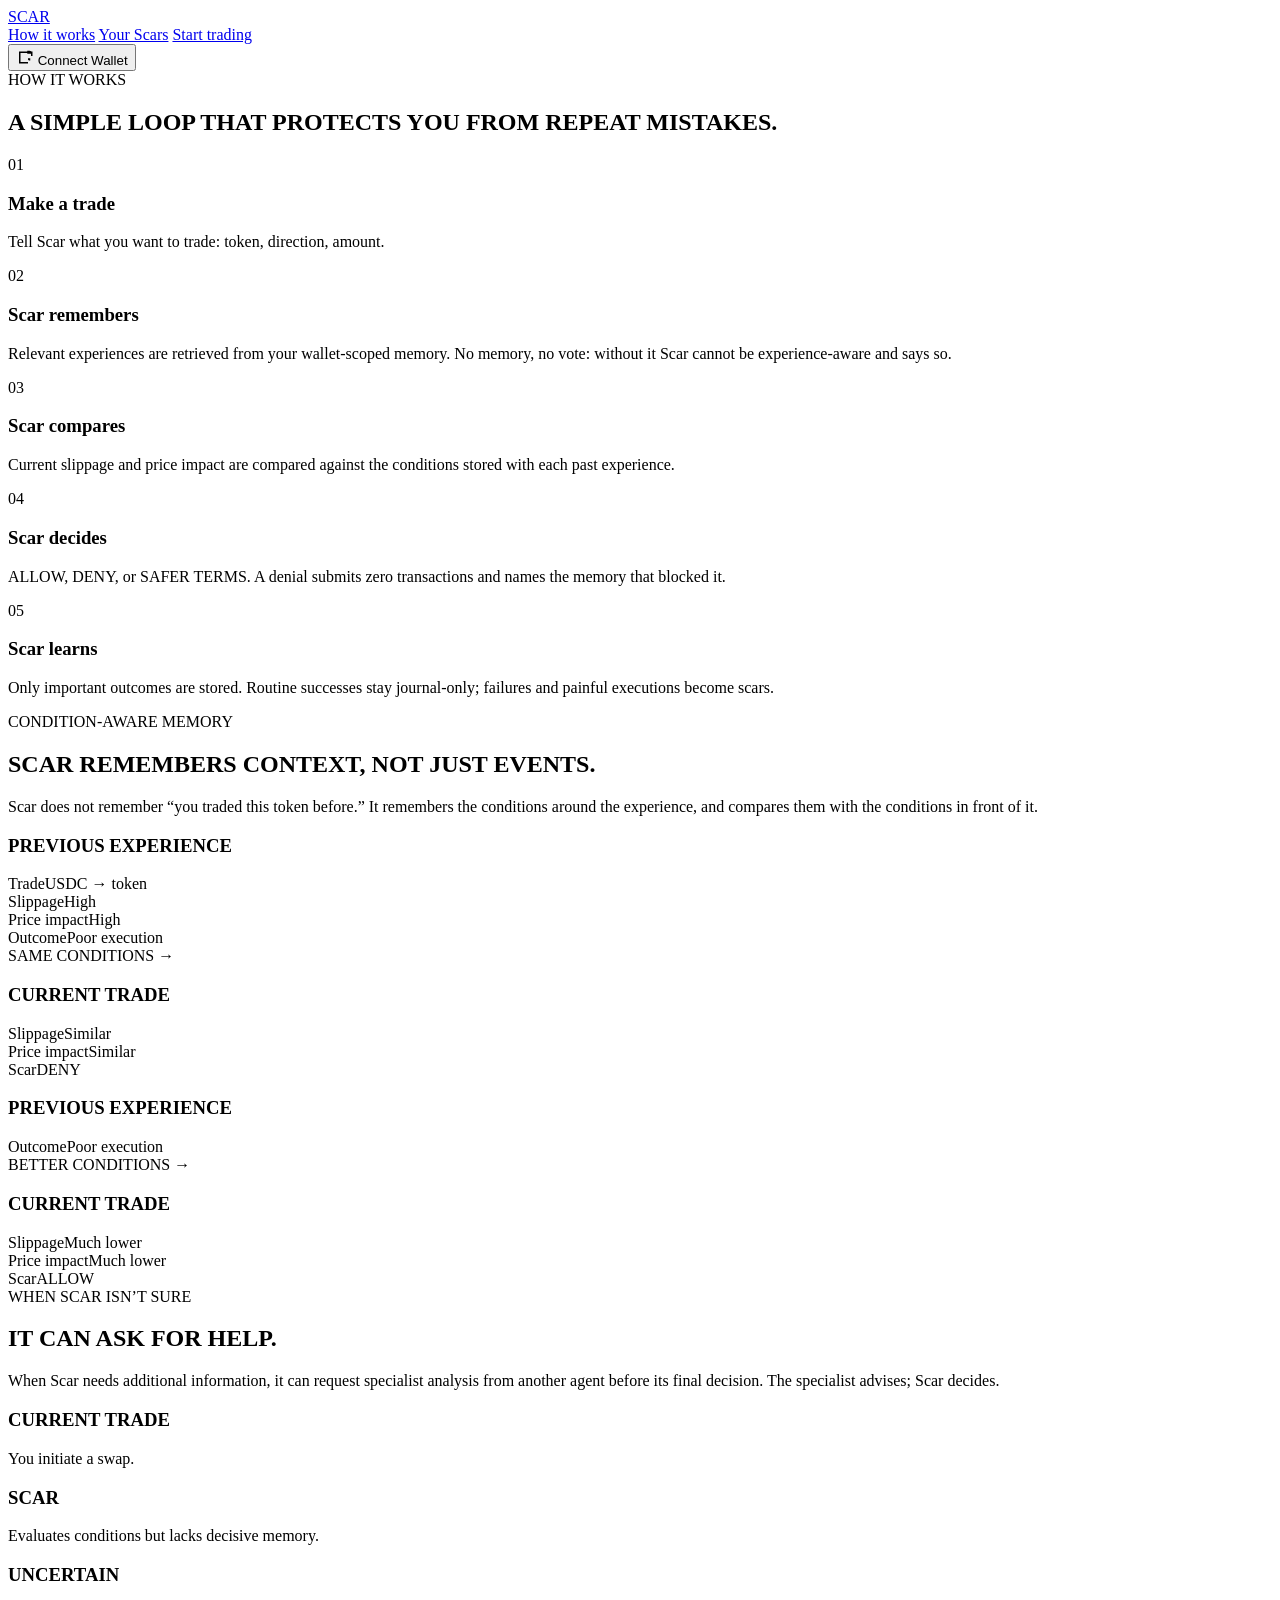
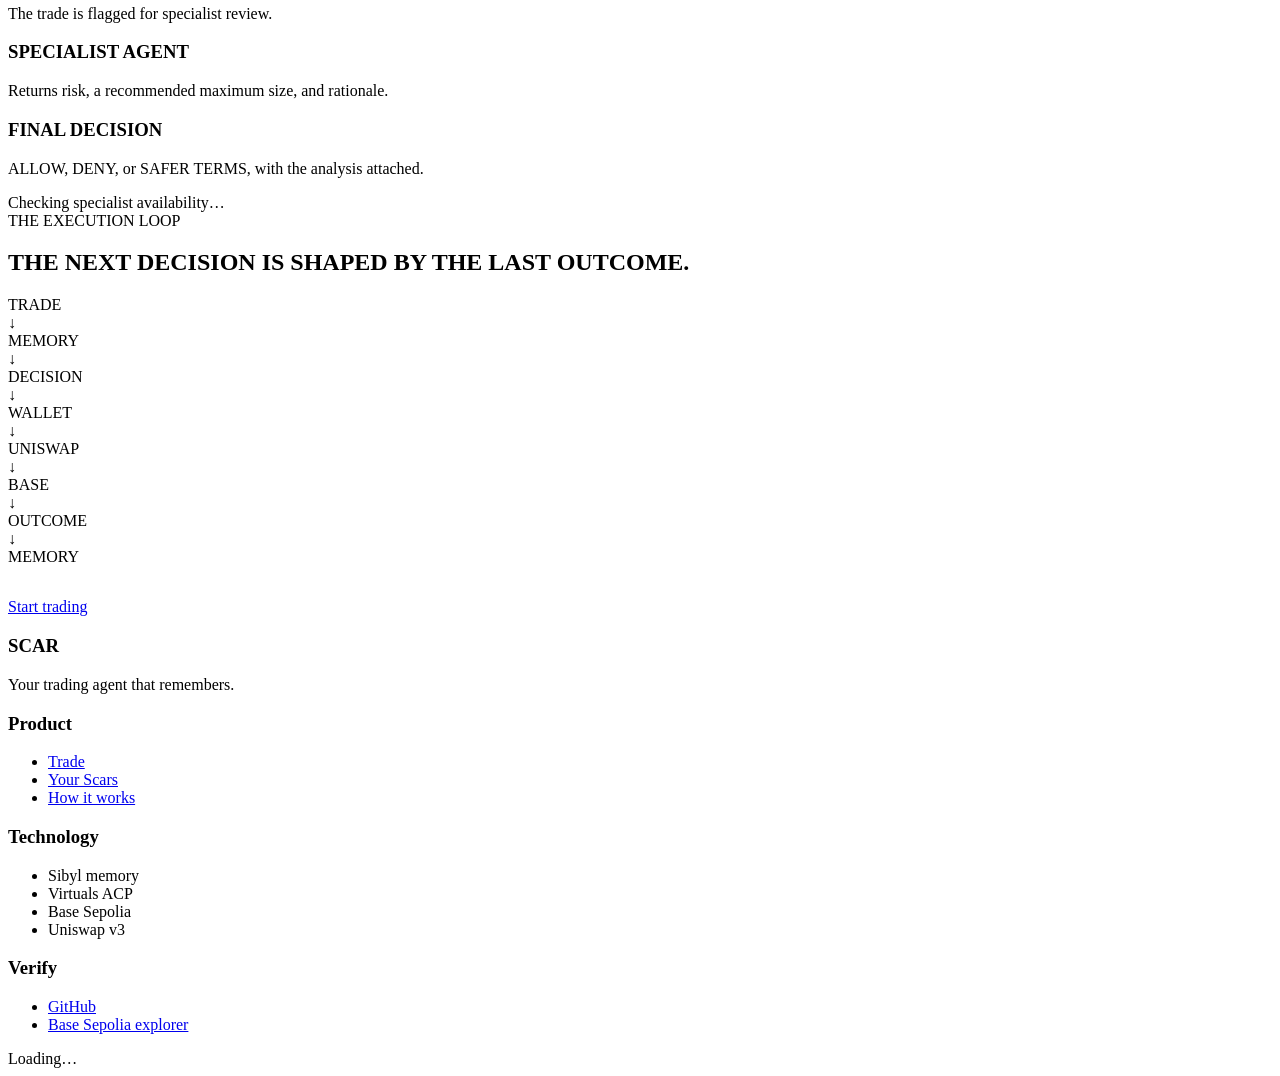
==== static/how.html @ 6c713de6 "redesign: multi-page app (landing/trade/scars/how) + wallet connect overhaul - Nav is real links acr" ====
<!DOCTYPE html>
<html>
<head>
  <meta charset="utf-8">
  <meta name="viewport" content="width=device-width,initial-scale=1">
  <title>How it works — SCAR</title>
  <meta name="description" content="Trade, memory, decision, wallet, Uniswap, Base, outcome, memory. How Scar turns experiences into decisions.">
  <link href="https://fonts.googleapis.com/css2?family=Figtree:wght@400;600;700&family=Merriweather:wght@700;900&display=swap" rel="stylesheet">
  <link rel="stylesheet" href="/css/app.css?v=8">
</head>
<body data-page="how">
  <div id="global-error" class="error-banner" style="display:none" role="alert"></div>

  <header class="site-header">
    <div class="header-inner">
      <div class="logo"><a href="/index.html">SCAR</a></div>
      <nav class="main-nav" aria-label="Primary">
        <a class="nav-link active" href="/how.html">How it works</a>
        <a class="nav-link" href="/scars.html">Your Scars</a>
        <a class="nav-link nav-cta" href="/trade.html">Start trading</a>
      </nav>
      <div class="wallet-wrap">
        <button class="wallet-button" id="wallet-button" type="button">
          <svg width="18" height="18" viewBox="0 0 24 24" fill="none" stroke="currentColor" stroke-width="2" aria-hidden="true"><path d="M21 12V7H5V21H16M16 16a2 2 0 0 1 2 2v-2h-2zm4-8a2 2 0 0 0-2-2h-2v2h2z"></path></svg>
          <span id="wallet-label">Connect Wallet</span>
        </button>
        <div class="wallet-menu" id="wallet-menu" hidden></div>
      </div>
    </div>
    <div class="wallet-status" id="wallet-status" role="status"></div>
  </header>

  <div class="container">
    <section class="section" id="how-it-works">
      <div class="section-header">
        <div class="section-eyebrow">HOW IT WORKS</div>
        <h2 class="section-title">A SIMPLE LOOP THAT PROTECTS YOU FROM REPEAT MISTAKES.</h2>
      </div>
      <div class="section-body">
        <div class="steps">
          <div class="step"><div class="step-number">01</div><div class="step-content"><h3>Make a trade</h3><p>Tell Scar what you want to trade: token, direction, amount.</p></div></div>
          <div class="step"><div class="step-number">02</div><div class="step-content"><h3>Scar remembers</h3><p>Relevant experiences are retrieved from your wallet-scoped memory. No memory, no vote: without it Scar cannot be experience-aware and says so.</p></div></div>
          <div class="step"><div class="step-number">03</div><div class="step-content"><h3>Scar compares</h3><p>Current slippage and price impact are compared against the conditions stored with each past experience.</p></div></div>
          <div class="step"><div class="step-number">04</div><div class="step-content"><h3>Scar decides</h3><p>ALLOW, DENY, or SAFER TERMS. A denial submits zero transactions and names the memory that blocked it.</p></div></div>
          <div class="step"><div class="step-number">05</div><div class="step-content"><h3>Scar learns</h3><p>Only important outcomes are stored. Routine successes stay journal-only; failures and painful executions become scars.</p></div></div>
        </div>
      </div>
    </section>

    <section class="section" id="condition-aware">
      <div class="section-header">
        <div class="section-eyebrow">CONDITION-AWARE MEMORY</div>
        <h2 class="section-title">SCAR REMEMBERS CONTEXT, NOT JUST EVENTS.</h2>
      </div>
      <div class="section-body">
        <p>Scar does not remember “you traded this token before.” It remembers the conditions around the experience, and compares them with the conditions in front of it.</p>
        <div class="comparison">
          <div class="comparison-column">
            <h3>PREVIOUS EXPERIENCE</h3>
            <div class="comparison-item"><span class="label">Trade</span><span class="value">USDC → token</span></div>
            <div class="comparison-item"><span class="label">Slippage</span><span class="value">High</span></div>
            <div class="comparison-item"><span class="label">Price impact</span><span class="value">High</span></div>
            <div class="comparison-item"><span class="label">Outcome</span><span class="value badge badge-bad">Poor execution</span></div>
          </div>
          <div class="comparison-column"><div class="vs-label">SAME CONDITIONS →</div></div>
          <div class="comparison-column">
            <h3>CURRENT TRADE</h3>
            <div class="comparison-item"><span class="label">Slippage</span><span class="value">Similar</span></div>
            <div class="comparison-item"><span class="label">Price impact</span><span class="value">Similar</span></div>
            <div class="comparison-item"><span class="label">Scar</span><span class="value decision deny">DENY</span></div>
          </div>
        </div>
        <div class="divider"></div>
        <div class="comparison">
          <div class="comparison-column">
            <h3>PREVIOUS EXPERIENCE</h3>
            <div class="comparison-item"><span class="label">Outcome</span><span class="value badge badge-bad">Poor execution</span></div>
          </div>
          <div class="comparison-column"><div class="vs-label">BETTER CONDITIONS →</div></div>
          <div class="comparison-column">
            <h3>CURRENT TRADE</h3>
            <div class="comparison-item"><span class="label">Slippage</span><span class="value">Much lower</span></div>
            <div class="comparison-item"><span class="label">Price impact</span><span class="value">Much lower</span></div>
            <div class="comparison-item"><span class="label">Scar</span><span class="value decision allow">ALLOW</span></div>
          </div>
        </div>
      </div>
    </section>

    <section class="section" id="uncertain">
      <div class="section-header">
        <div class="section-eyebrow">WHEN SCAR ISN’T SURE</div>
        <h2 class="section-title">IT CAN ASK FOR HELP.</h2>
      </div>
      <div class="section-body">
        <p>When Scar needs additional information, it can request specialist analysis from another agent before its final decision. The specialist advises; Scar decides.</p>
        <div class="timeline">
          <div class="timeline-block"><h3>CURRENT TRADE</h3><p>You initiate a swap.</p></div>
          <div class="timeline-block"><h3>SCAR</h3><p>Evaluates conditions but lacks decisive memory.</p></div>
          <div class="timeline-block"><h3>UNCERTAIN</h3><p>The trade is flagged for specialist review.</p></div>
          <div class="timeline-block"><h3>SPECIALIST AGENT</h3><p>Returns risk, a recommended maximum size, and rationale.</p></div>
          <div class="timeline-block"><h3>FINAL DECISION</h3><p>ALLOW, DENY, or SAFER TERMS, with the analysis attached.</p></div>
        </div>
        <div id="specialist-live" class="note">Checking specialist availability…</div>
      </div>
    </section>

    <section class="section" id="execution-loop">
      <div class="section-header">
        <div class="section-eyebrow">THE EXECUTION LOOP</div>
        <h2 class="section-title">THE NEXT DECISION IS SHAPED BY THE LAST OUTCOME.</h2>
      </div>
      <div class="section-body">
        <div class="loop">
          <div class="loop-item"><span class="label">TRADE</span></div><div class="loop-arrow">↓</div>
          <div class="loop-item"><span class="label">MEMORY</span></div><div class="loop-arrow">↓</div>
          <div class="loop-item"><span class="label">DECISION</span></div><div class="loop-arrow">↓</div>
          <div class="loop-item"><span class="label">WALLET</span></div><div class="loop-arrow">↓</div>
          <div class="loop-item"><span class="label">UNISWAP</span></div><div class="loop-arrow">↓</div>
          <div class="loop-item"><span class="label">BASE</span></div><div class="loop-arrow">↓</div>
          <div class="loop-item"><span class="label">OUTCOME</span></div><div class="loop-arrow">↓</div>
          <div class="loop-item"><span class="label">MEMORY</span></div>
        </div>
        <div class="cta-actions" style="justify-content:flex-start;margin-top:2rem">
          <a class="btn btn-primary" href="/trade.html">Start trading</a>
        </div>
      </div>
    </section>

    <footer class="site-footer">
      <div class="footer-content">
        <div class="footer-column">
          <h3>SCAR</h3>
          <p>Your trading agent that remembers.</p>
        </div>
        <div class="footer-column">
          <h3>Product</h3>
          <ul>
            <li><a href="/trade.html">Trade</a></li>
            <li><a href="/scars.html">Your Scars</a></li>
            <li><a href="/how.html">How it works</a></li>
          </ul>
        </div>
        <div class="footer-column">
          <h3>Technology</h3>
          <ul>
            <li><span>Sibyl memory</span></li>
            <li><span>Virtuals ACP</span></li>
            <li><span>Base Sepolia</span></li>
            <li><span>Uniswap v3</span></li>
          </ul>
        </div>
        <div class="footer-column">
          <h3>Verify</h3>
          <ul>
            <li><a href="https://github.com/uyscuttyy/Scar">GitHub</a></li>
            <li><a href="https://sepolia.basescan.org">Base Sepolia explorer</a></li>
          </ul>
        </div>
      </div>
    </footer>
  </div>

  <div id="loading-overlay" class="loading-overlay" role="status" aria-live="polite">
    <div class="loading-box">
      <span class="spinner" style="width:1.5rem;height:1.5rem;border-width:3px"></span>
      <span id="loading-text">Loading…</span>
    </div>
  </div>

  <script src="/js/app.js?v=8"></script>
</body>
</html>
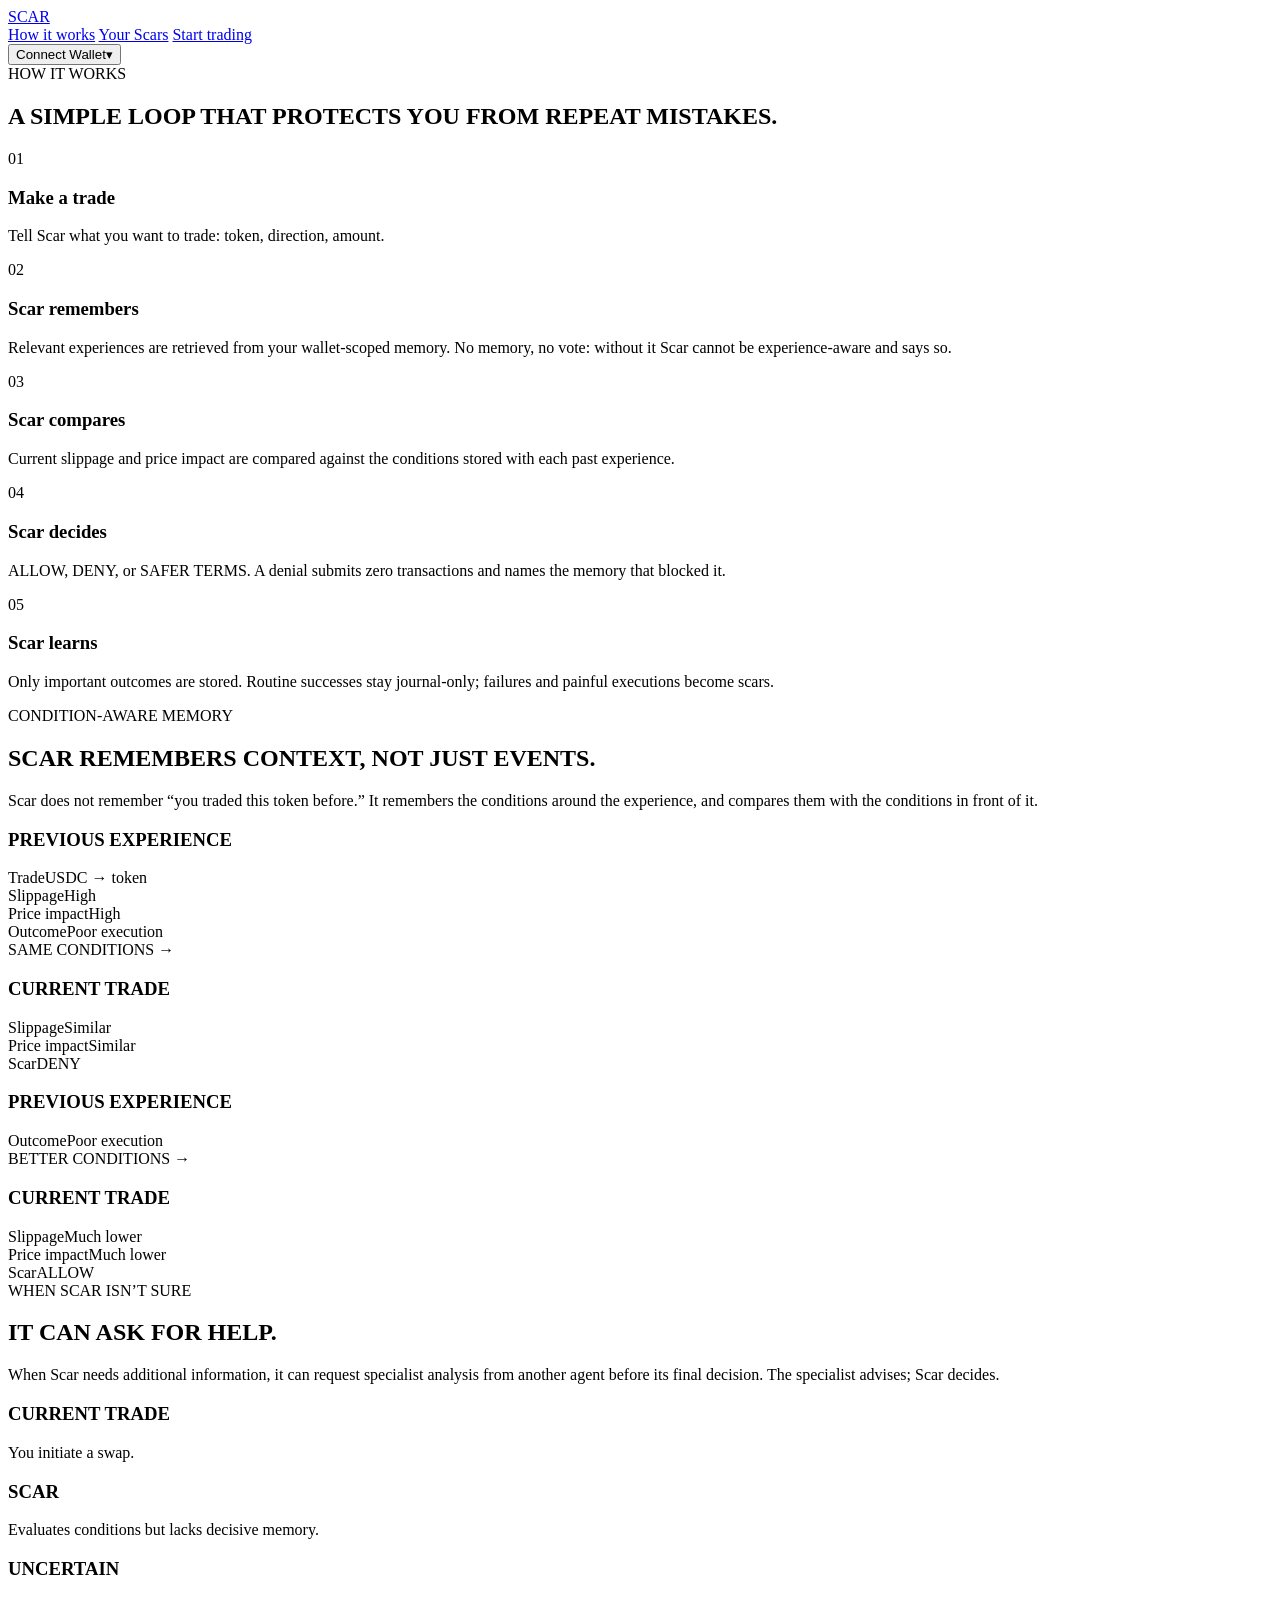
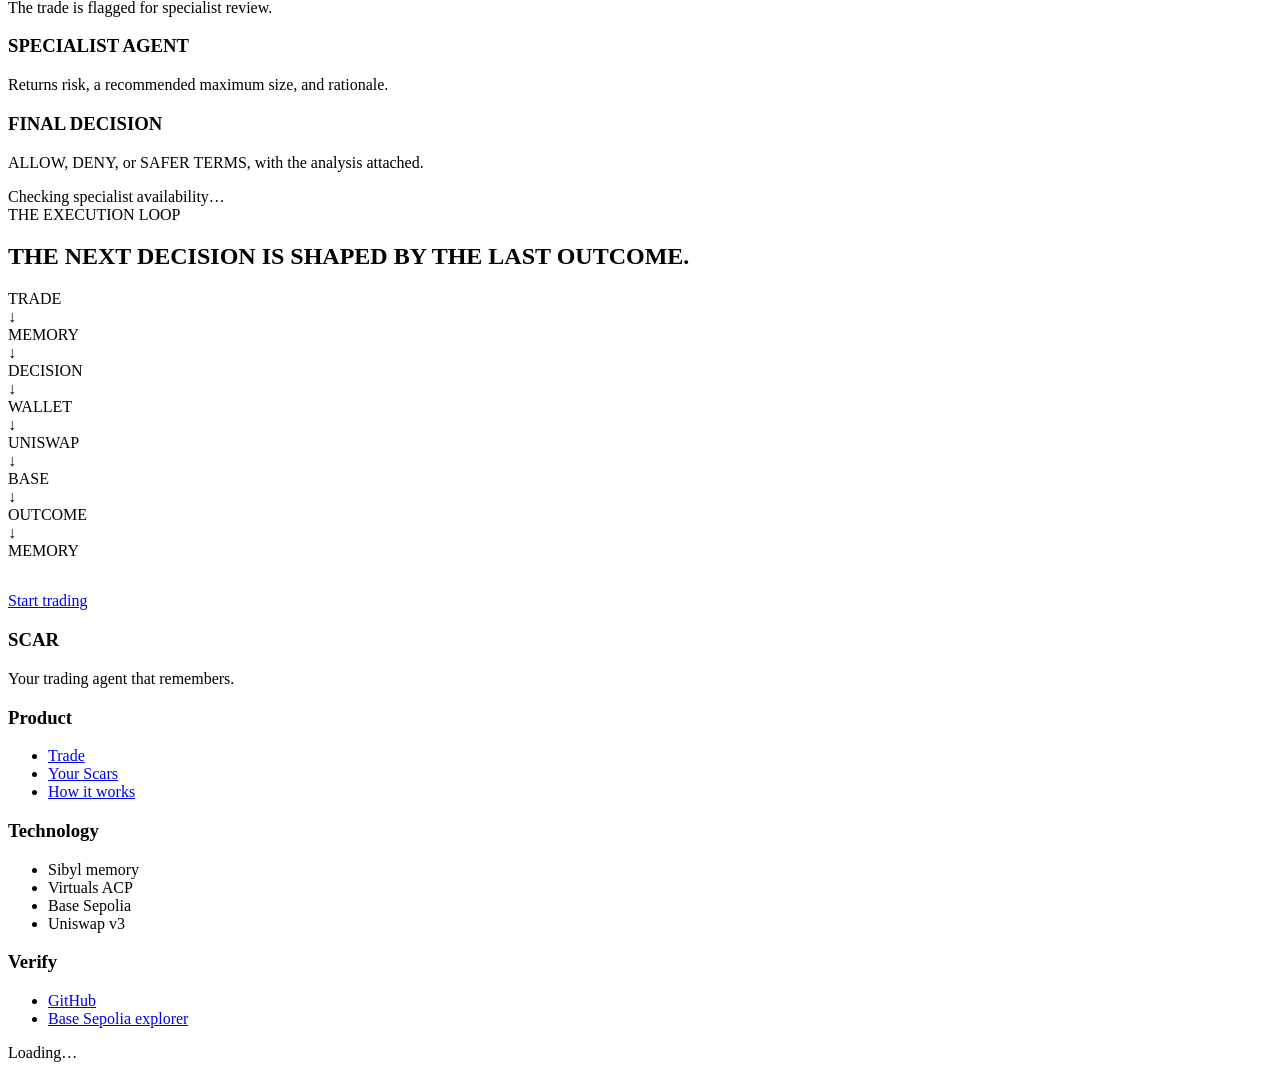
==== commit ff1cebc0: "redesign: slim nav, Serein hero, wallet direct-connect fix - Header slimmed (0.55rem padding); text-" ====
--- a/static/how.html
+++ b/static/how.html
@@ -21,8 +21,7 @@
       </nav>
       <div class="wallet-wrap">
         <button class="wallet-button" id="wallet-button" type="button">
-          <svg width="18" height="18" viewBox="0 0 24 24" fill="none" stroke="currentColor" stroke-width="2" aria-hidden="true"><path d="M21 12V7H5V21H16M16 16a2 2 0 0 1 2 2v-2h-2zm4-8a2 2 0 0 0-2-2h-2v2h2z"></path></svg>
-          <span id="wallet-label">Connect Wallet</span>
+          <span id="wallet-label">Connect Wallet</span><span class="wallet-chev" id="wallet-chev" title="Choose wallet">▾</span>
         </button>
         <div class="wallet-menu" id="wallet-menu" hidden></div>
       </div>
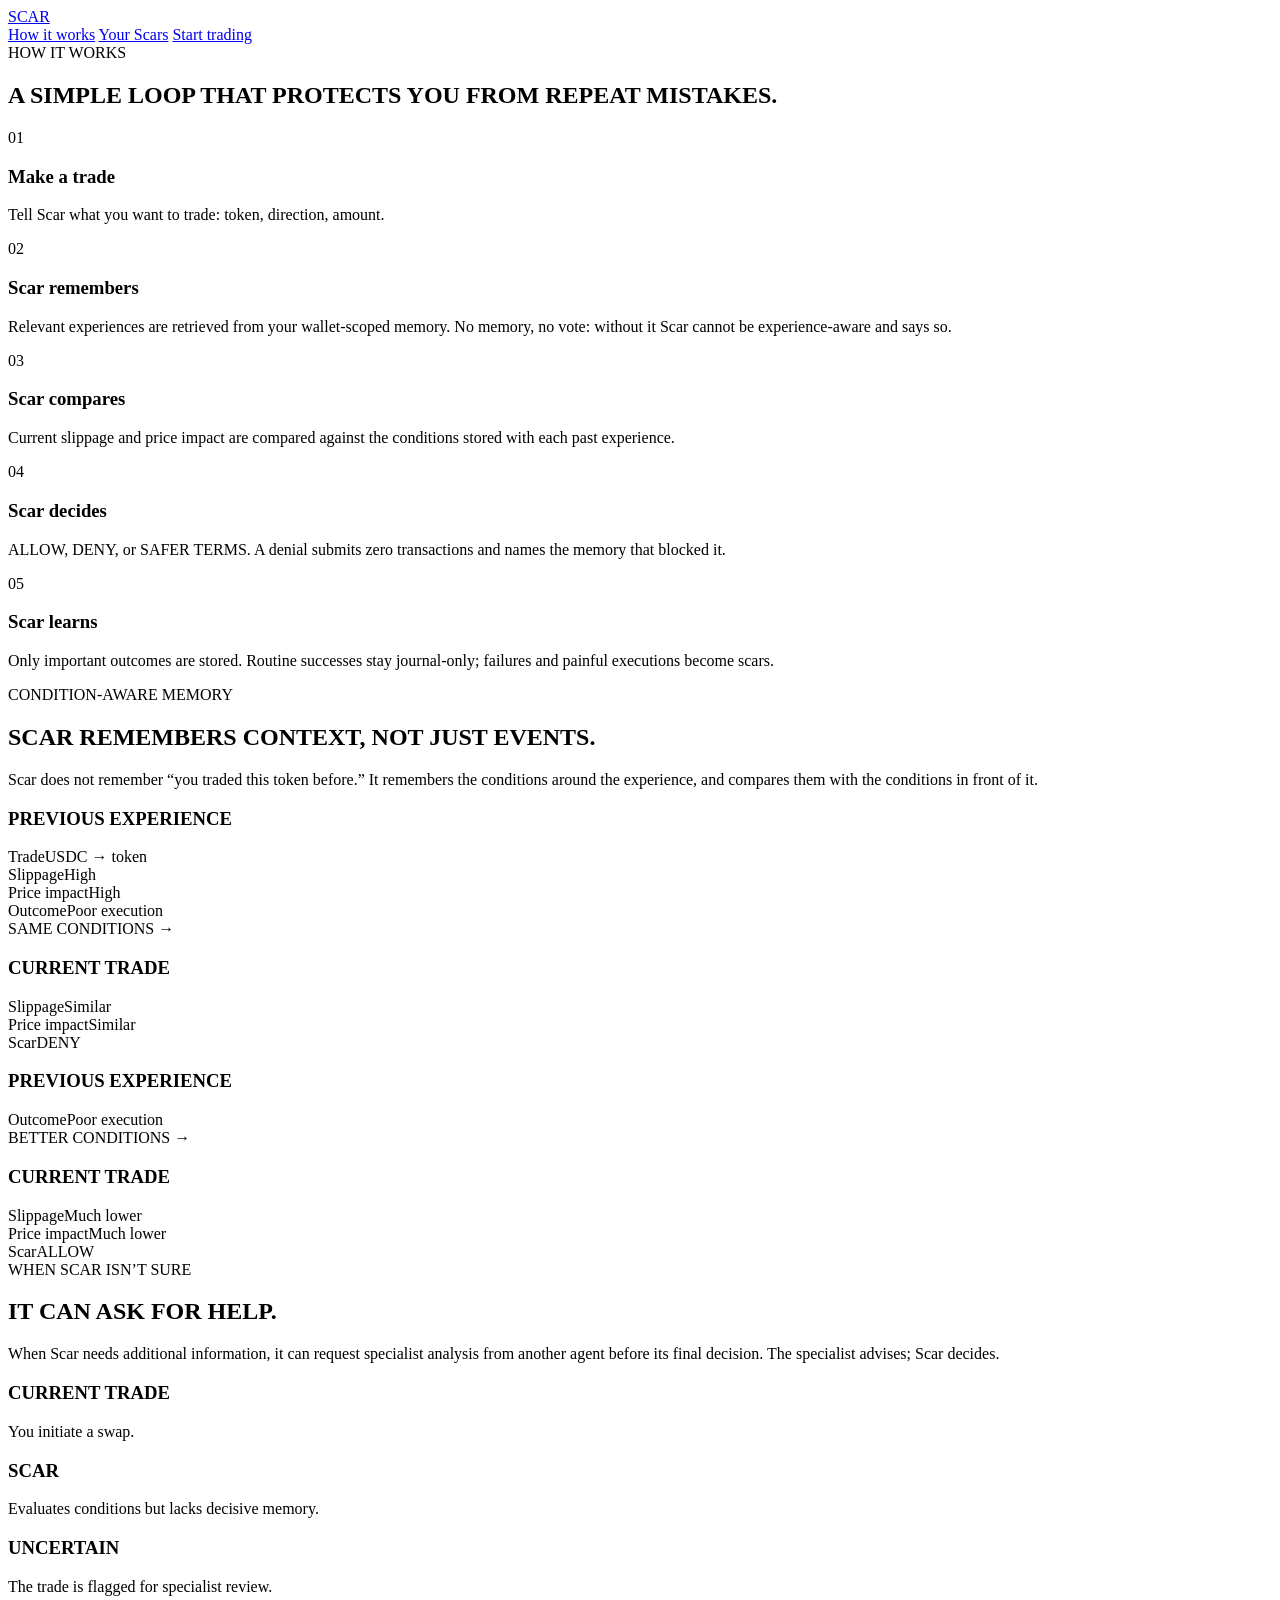
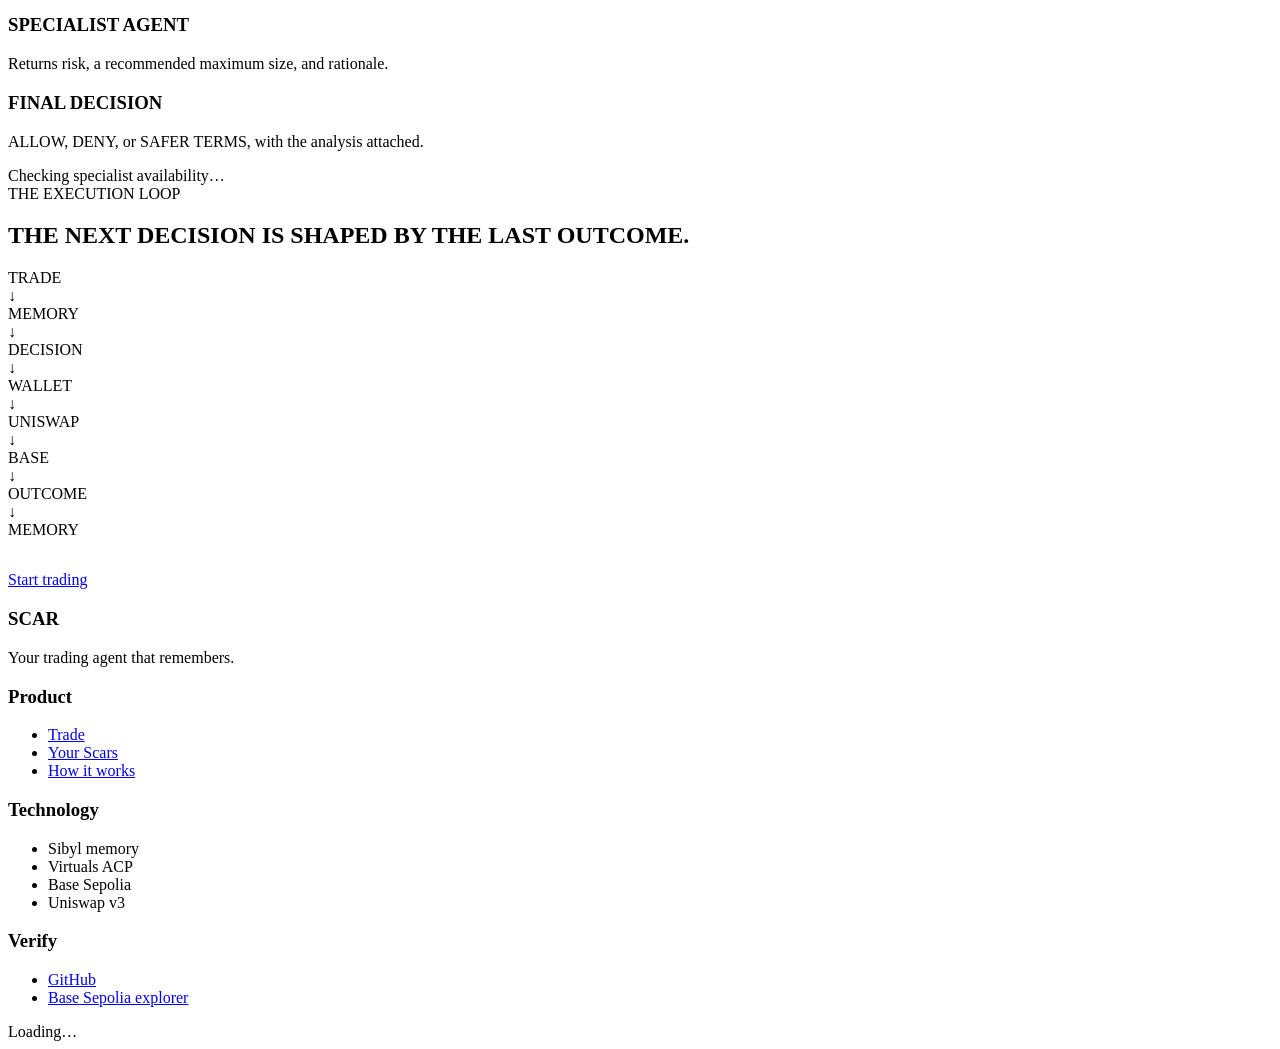
==== commit 1c647e89: "fix: wallet only on trade page, evmAsk-proof connectors, pill CTAs - Header connect button removed f" ====
--- a/static/how.html
+++ b/static/how.html
@@ -19,7 +19,7 @@
         <a class="nav-link" href="/scars.html">Your Scars</a>
         <a class="nav-link nav-cta" href="/trade.html">Start trading</a>
       </nav>
-      <div class="wallet-wrap">
+      <div class="wallet-wrap" hidden>
         <button class="wallet-button" id="wallet-button" type="button">
           <span id="wallet-label">Connect Wallet</span><span class="wallet-chev" id="wallet-chev" title="Choose wallet">▾</span>
         </button>
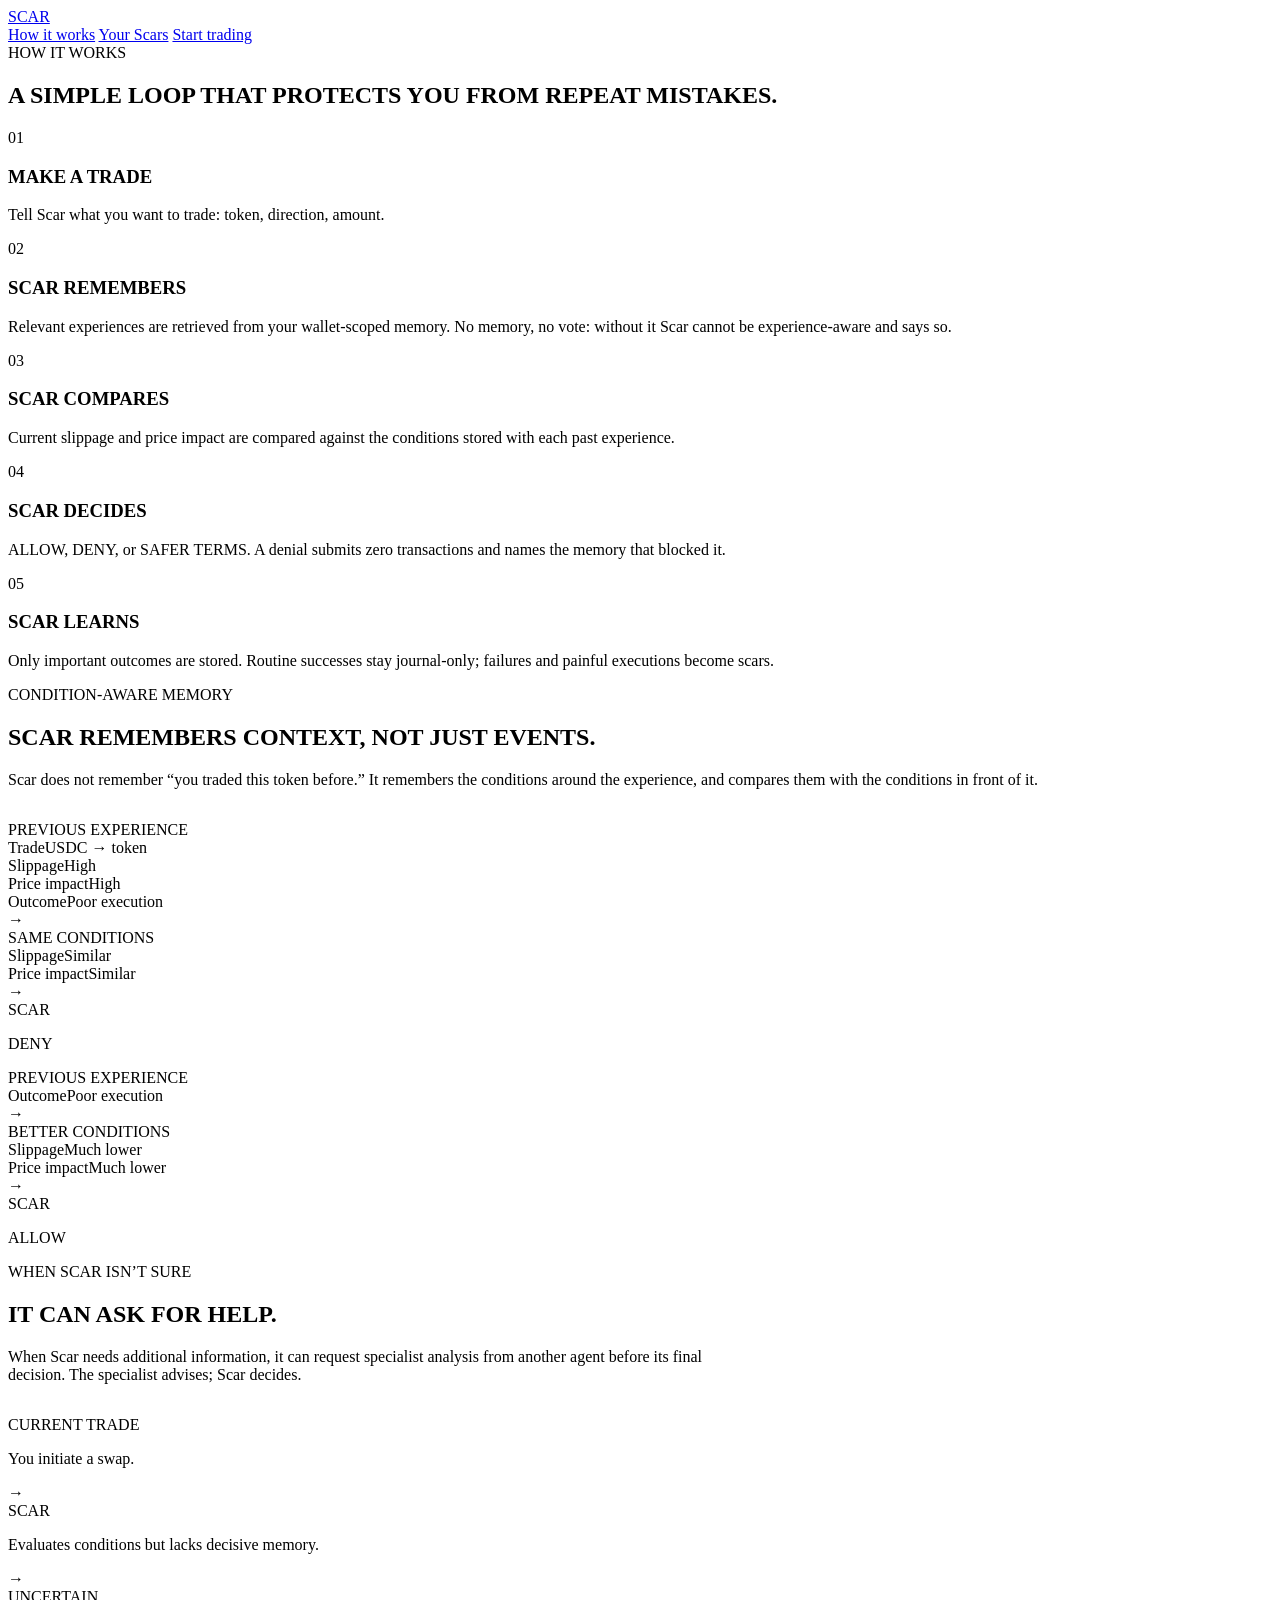
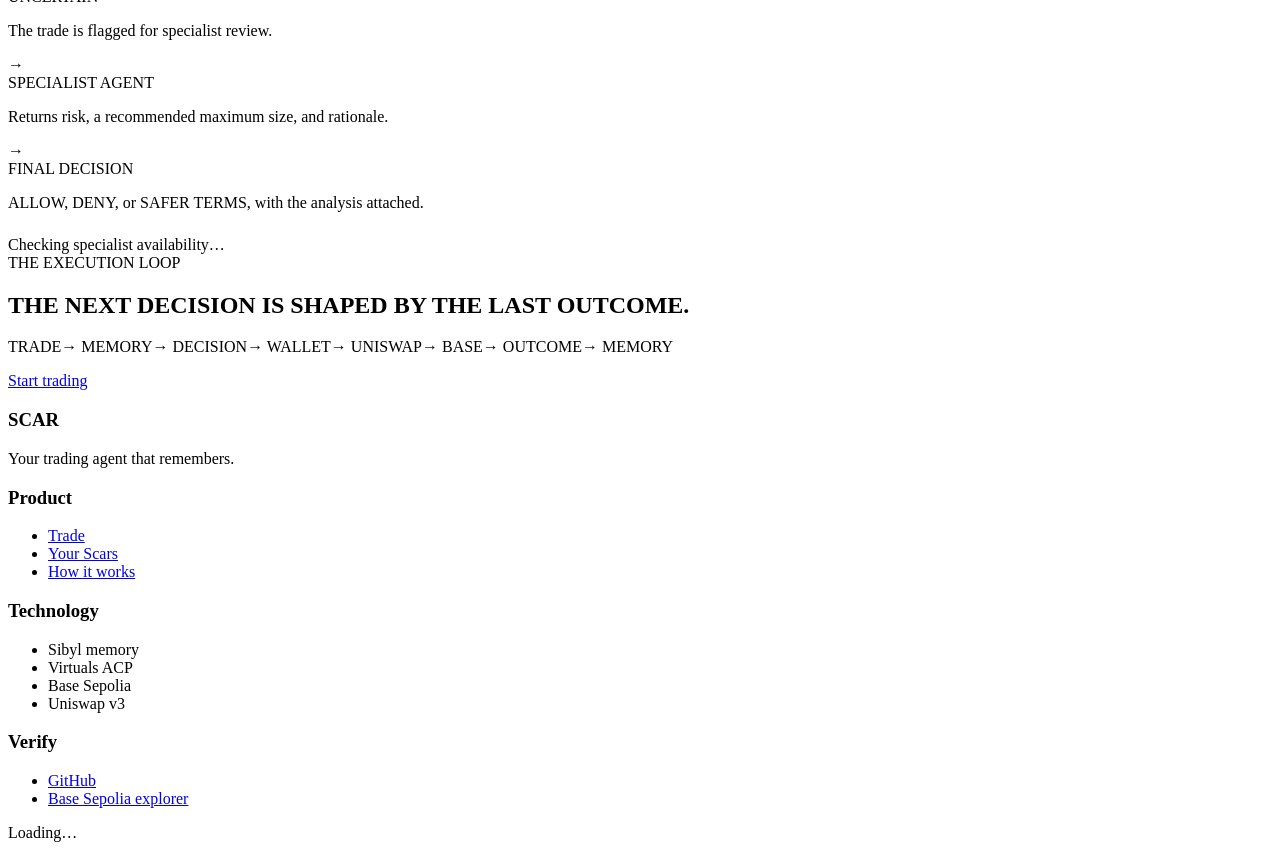
==== commit 0aedaec5: "redesign: how + scars pages in landing visual language - How: 5 steps as ghost-numeral phase cards, " ====
--- a/static/how.html
+++ b/static/how.html
@@ -35,13 +35,47 @@
         <div class="section-eyebrow">HOW IT WORKS</div>
         <h2 class="section-title">A SIMPLE LOOP THAT PROTECTS YOU FROM REPEAT MISTAKES.</h2>
       </div>
-      <div class="section-body">
-        <div class="steps">
-          <div class="step"><div class="step-number">01</div><div class="step-content"><h3>Make a trade</h3><p>Tell Scar what you want to trade: token, direction, amount.</p></div></div>
-          <div class="step"><div class="step-number">02</div><div class="step-content"><h3>Scar remembers</h3><p>Relevant experiences are retrieved from your wallet-scoped memory. No memory, no vote: without it Scar cannot be experience-aware and says so.</p></div></div>
-          <div class="step"><div class="step-number">03</div><div class="step-content"><h3>Scar compares</h3><p>Current slippage and price impact are compared against the conditions stored with each past experience.</p></div></div>
-          <div class="step"><div class="step-number">04</div><div class="step-content"><h3>Scar decides</h3><p>ALLOW, DENY, or SAFER TERMS. A denial submits zero transactions and names the memory that blocked it.</p></div></div>
-          <div class="step"><div class="step-number">05</div><div class="step-content"><h3>Scar learns</h3><p>Only important outcomes are stored. Routine successes stay journal-only; failures and painful executions become scars.</p></div></div>
+      <div class="section-body problem-body">
+        <div class="phases">
+          <div class="phase">
+            <div class="phase-num" aria-hidden="true">01</div>
+            <div class="phase-card">
+              <h3>MAKE A TRADE</h3>
+              <p>Tell Scar what you want to trade: token, direction, amount.</p>
+            </div>
+          </div>
+          <div class="phases-rail" aria-hidden="true"><span></span></div>
+          <div class="phase">
+            <div class="phase-num" aria-hidden="true">02</div>
+            <div class="phase-card">
+              <h3>SCAR REMEMBERS</h3>
+              <p>Relevant experiences are retrieved from your wallet-scoped memory. No memory, no vote: without it Scar cannot be experience-aware and says so.</p>
+            </div>
+          </div>
+          <div class="phases-rail" aria-hidden="true"><span></span></div>
+          <div class="phase">
+            <div class="phase-num" aria-hidden="true">03</div>
+            <div class="phase-card">
+              <h3>SCAR COMPARES</h3>
+              <p>Current slippage and price impact are compared against the conditions stored with each past experience.</p>
+            </div>
+          </div>
+          <div class="phases-rail" aria-hidden="true"><span></span></div>
+          <div class="phase">
+            <div class="phase-num" aria-hidden="true">04</div>
+            <div class="phase-card">
+              <h3>SCAR DECIDES</h3>
+              <p>ALLOW, DENY, or SAFER TERMS. A denial submits zero transactions and names the memory that blocked it.</p>
+            </div>
+          </div>
+          <div class="phases-rail" aria-hidden="true"><span></span></div>
+          <div class="phase">
+            <div class="phase-num" aria-hidden="true">05</div>
+            <div class="phase-card phase-card-final">
+              <h3>SCAR LEARNS</h3>
+              <p>Only important outcomes are stored. Routine successes stay journal-only; failures and painful executions become scars.</p>
+            </div>
+          </div>
         </div>
       </div>
     </section>
@@ -52,35 +86,43 @@
         <h2 class="section-title">SCAR REMEMBERS CONTEXT, NOT JUST EVENTS.</h2>
       </div>
       <div class="section-body">
-        <p>Scar does not remember “you traded this token before.” It remembers the conditions around the experience, and compares them with the conditions in front of it.</p>
-        <div class="comparison">
-          <div class="comparison-column">
-            <h3>PREVIOUS EXPERIENCE</h3>
+        <p class="problem-lead">Scar does not remember “you traded this token before.” It remembers the conditions around the experience, and compares them with the conditions in front of it.</p>
+        <div class="session-flow" style="margin-top:2rem">
+          <div class="session-ticket">
+            <div class="session-stamp">PREVIOUS EXPERIENCE</div>
             <div class="comparison-item"><span class="label">Trade</span><span class="value">USDC → token</span></div>
             <div class="comparison-item"><span class="label">Slippage</span><span class="value">High</span></div>
             <div class="comparison-item"><span class="label">Price impact</span><span class="value">High</span></div>
             <div class="comparison-item"><span class="label">Outcome</span><span class="value badge badge-bad">Poor execution</span></div>
           </div>
-          <div class="comparison-column"><div class="vs-label">SAME CONDITIONS →</div></div>
-          <div class="comparison-column">
-            <h3>CURRENT TRADE</h3>
+          <div class="session-arrow" aria-hidden="true">→</div>
+          <div class="session-ticket">
+            <div class="session-stamp">SAME CONDITIONS</div>
             <div class="comparison-item"><span class="label">Slippage</span><span class="value">Similar</span></div>
             <div class="comparison-item"><span class="label">Price impact</span><span class="value">Similar</span></div>
-            <div class="comparison-item"><span class="label">Scar</span><span class="value decision deny">DENY</span></div>
+          </div>
+          <div class="session-arrow" aria-hidden="true">→</div>
+          <div class="session-ticket session-verdict">
+            <div class="session-stamp">SCAR</div>
+            <p><span class="decision deny">DENY</span></p>
           </div>
         </div>
         <div class="divider"></div>
-        <div class="comparison">
-          <div class="comparison-column">
-            <h3>PREVIOUS EXPERIENCE</h3>
+        <div class="session-flow">
+          <div class="session-ticket">
+            <div class="session-stamp">PREVIOUS EXPERIENCE</div>
             <div class="comparison-item"><span class="label">Outcome</span><span class="value badge badge-bad">Poor execution</span></div>
           </div>
-          <div class="comparison-column"><div class="vs-label">BETTER CONDITIONS →</div></div>
-          <div class="comparison-column">
-            <h3>CURRENT TRADE</h3>
+          <div class="session-arrow" aria-hidden="true">→</div>
+          <div class="session-ticket">
+            <div class="session-stamp">BETTER CONDITIONS</div>
             <div class="comparison-item"><span class="label">Slippage</span><span class="value">Much lower</span></div>
             <div class="comparison-item"><span class="label">Price impact</span><span class="value">Much lower</span></div>
-            <div class="comparison-item"><span class="label">Scar</span><span class="value decision allow">ALLOW</span></div>
+          </div>
+          <div class="session-arrow" aria-hidden="true">→</div>
+          <div class="session-ticket session-verdict allow">
+            <div class="session-stamp">SCAR</div>
+            <p><span class="decision allow">ALLOW</span></p>
           </div>
         </div>
       </div>
@@ -91,16 +133,35 @@
         <div class="section-eyebrow">WHEN SCAR ISN’T SURE</div>
         <h2 class="section-title">IT CAN ASK FOR HELP.</h2>
       </div>
-      <div class="section-body">
-        <p>When Scar needs additional information, it can request specialist analysis from another agent before its final decision. The specialist advises; Scar decides.</p>
-        <div class="timeline">
-          <div class="timeline-block"><h3>CURRENT TRADE</h3><p>You initiate a swap.</p></div>
-          <div class="timeline-block"><h3>SCAR</h3><p>Evaluates conditions but lacks decisive memory.</p></div>
-          <div class="timeline-block"><h3>UNCERTAIN</h3><p>The trade is flagged for specialist review.</p></div>
-          <div class="timeline-block"><h3>SPECIALIST AGENT</h3><p>Returns risk, a recommended maximum size, and rationale.</p></div>
-          <div class="timeline-block"><h3>FINAL DECISION</h3><p>ALLOW, DENY, or SAFER TERMS, with the analysis attached.</p></div>
-        </div>
-        <div id="specialist-live" class="note">Checking specialist availability…</div>
+      <div class="section-body" style="max-width:none">
+        <p class="problem-lead" style="max-width:44rem">When Scar needs additional information, it can request specialist analysis from another agent before its final decision. The specialist advises; Scar decides.</p>
+        <div class="session-flow" style="margin-top:2rem">
+          <div class="session-ticket">
+            <div class="session-stamp">CURRENT TRADE</div>
+            <p>You initiate a swap.</p>
+          </div>
+          <div class="session-arrow" aria-hidden="true">→</div>
+          <div class="session-ticket">
+            <div class="session-stamp">SCAR</div>
+            <p>Evaluates conditions but lacks decisive memory.</p>
+          </div>
+          <div class="session-arrow" aria-hidden="true">→</div>
+          <div class="session-ticket">
+            <div class="session-stamp">UNCERTAIN</div>
+            <p>The trade is flagged for specialist review.</p>
+          </div>
+          <div class="session-arrow" aria-hidden="true">→</div>
+          <div class="session-ticket">
+            <div class="session-stamp">SPECIALIST AGENT</div>
+            <p>Returns risk, a recommended maximum size, and rationale.</p>
+          </div>
+          <div class="session-arrow" aria-hidden="true">→</div>
+          <div class="session-ticket">
+            <div class="session-stamp">FINAL DECISION</div>
+            <p>ALLOW, DENY, or SAFER TERMS, with the analysis attached.</p>
+          </div>
+        </div>
+        <div id="specialist-live" class="note" style="margin-top:1.5rem">Checking specialist availability…</div>
       </div>
     </section>
 
@@ -110,19 +171,17 @@
         <h2 class="section-title">THE NEXT DECISION IS SHAPED BY THE LAST OUTCOME.</h2>
       </div>
       <div class="section-body">
-        <div class="loop">
-          <div class="loop-item"><span class="label">TRADE</span></div><div class="loop-arrow">↓</div>
-          <div class="loop-item"><span class="label">MEMORY</span></div><div class="loop-arrow">↓</div>
-          <div class="loop-item"><span class="label">DECISION</span></div><div class="loop-arrow">↓</div>
-          <div class="loop-item"><span class="label">WALLET</span></div><div class="loop-arrow">↓</div>
-          <div class="loop-item"><span class="label">UNISWAP</span></div><div class="loop-arrow">↓</div>
-          <div class="loop-item"><span class="label">BASE</span></div><div class="loop-arrow">↓</div>
-          <div class="loop-item"><span class="label">OUTCOME</span></div><div class="loop-arrow">↓</div>
-          <div class="loop-item"><span class="label">MEMORY</span></div>
-        </div>
-        <div class="cta-actions" style="justify-content:flex-start;margin-top:2rem">
-          <a class="btn btn-primary" href="/trade.html">Start trading</a>
-        </div>
+        <div class="loop-pills">
+          <span class="loop-pill">TRADE</span><span class="loop-sep" aria-hidden="true">→</span>
+          <span class="loop-pill">MEMORY</span><span class="loop-sep" aria-hidden="true">→</span>
+          <span class="loop-pill">DECISION</span><span class="loop-sep" aria-hidden="true">→</span>
+          <span class="loop-pill">WALLET</span><span class="loop-sep" aria-hidden="true">→</span>
+          <span class="loop-pill">UNISWAP</span><span class="loop-sep" aria-hidden="true">→</span>
+          <span class="loop-pill">BASE</span><span class="loop-sep" aria-hidden="true">→</span>
+          <span class="loop-pill">OUTCOME</span><span class="loop-sep" aria-hidden="true">→</span>
+          <span class="loop-pill loop-pill-memory">MEMORY</span>
+        </div>
+        <p class="session-cta"><a class="btn btn-primary btn-pill" href="/trade.html">Start trading</a></p>
       </div>
     </section>
 
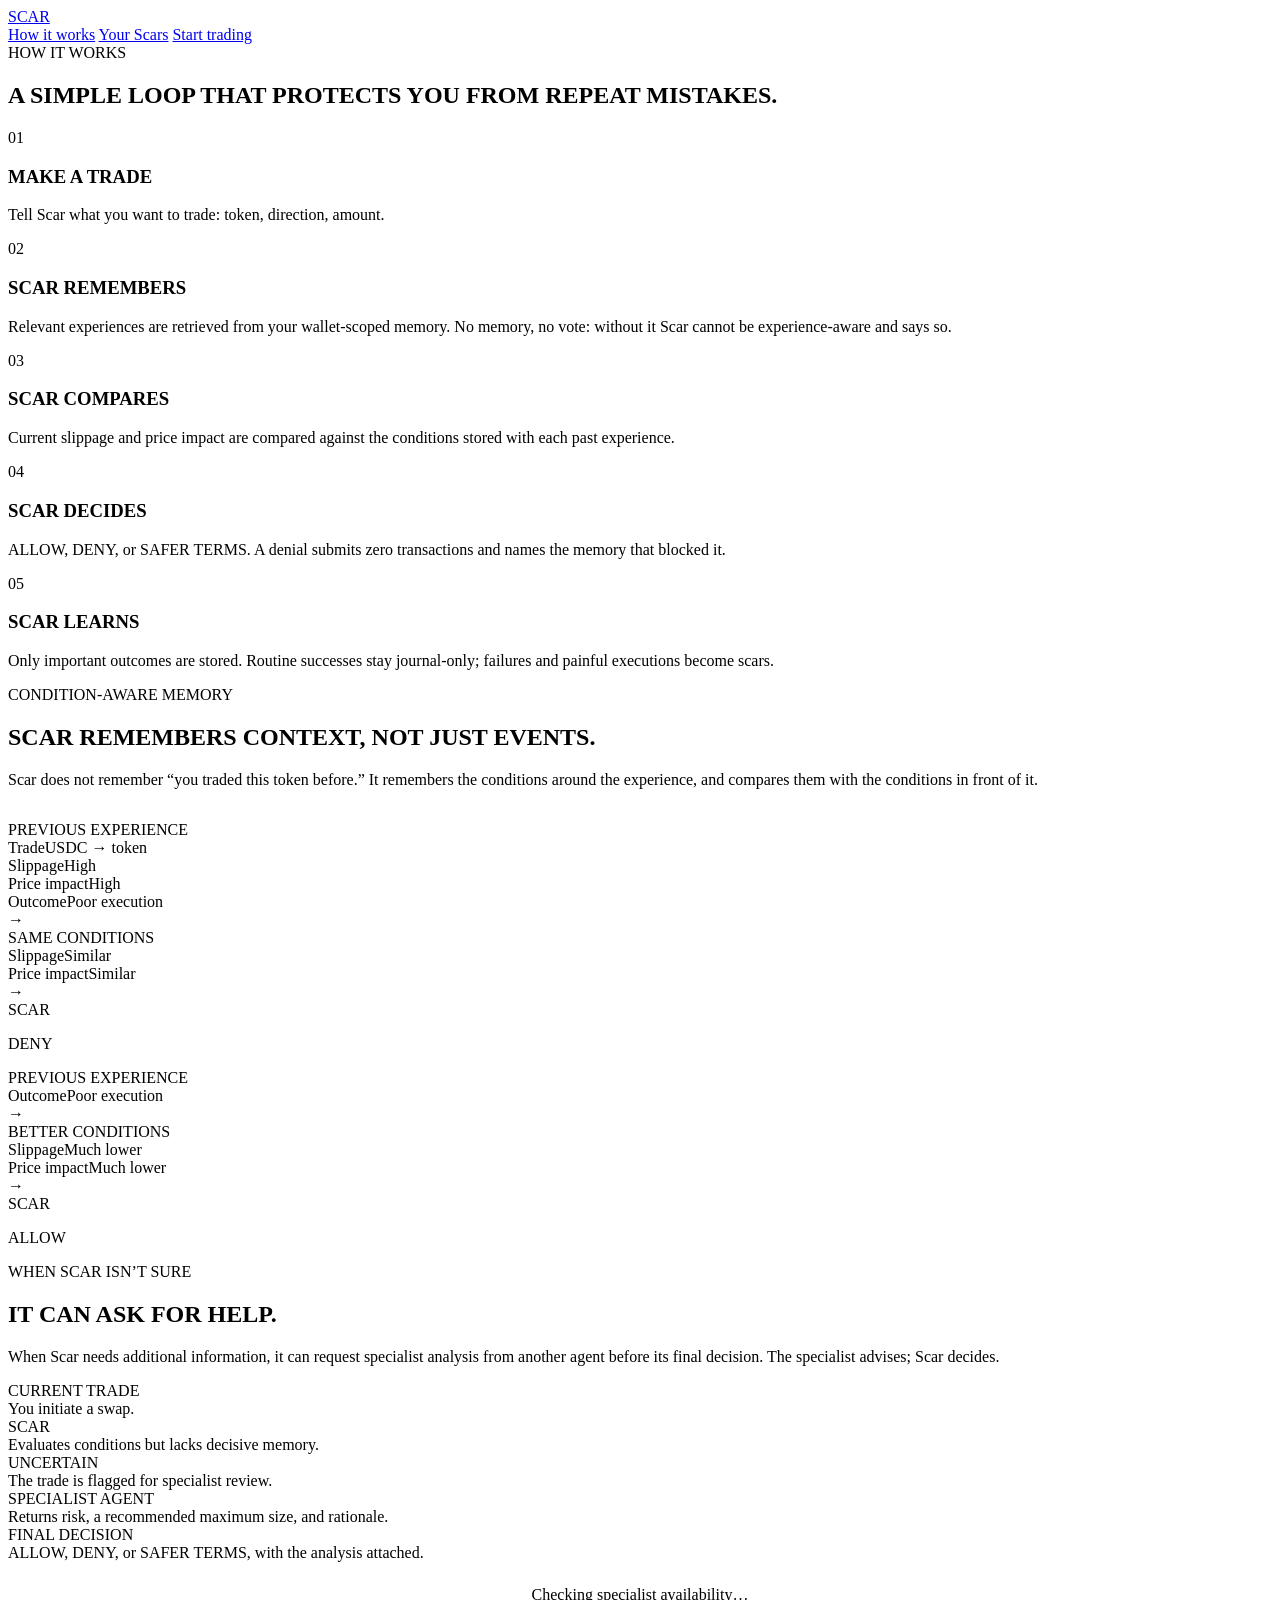
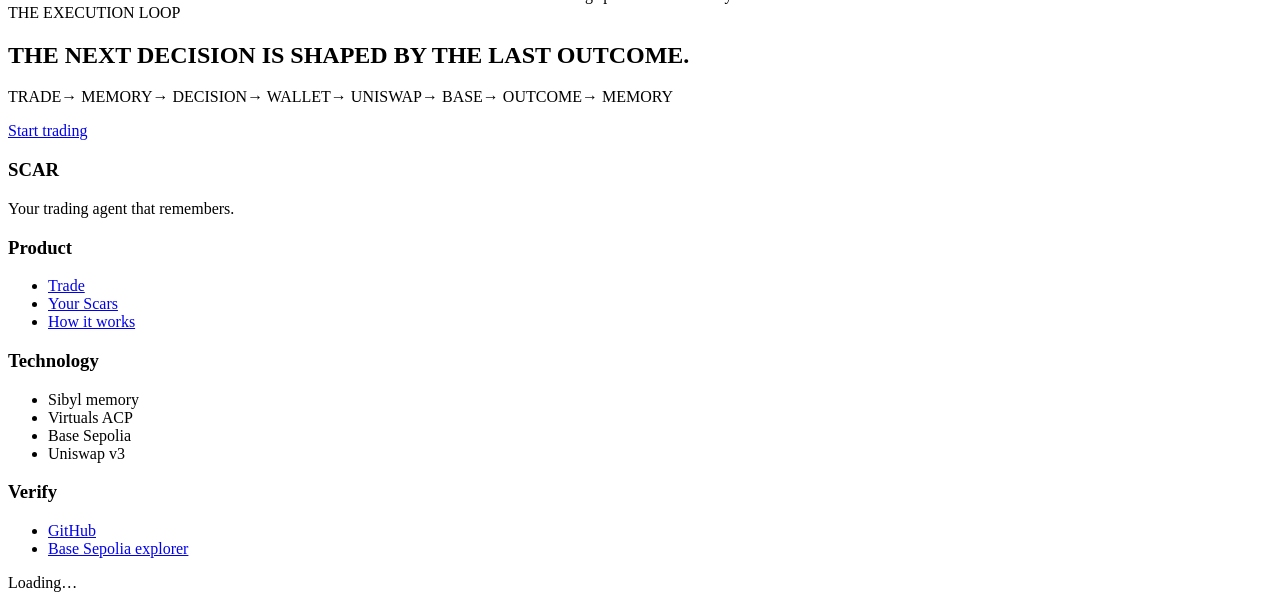
==== commit 907b6b06: "redesign: how page condition-aware + specialist sections - Condition-aware tickets go full section w" ====
--- a/static/how.html
+++ b/static/how.html
@@ -129,39 +129,35 @@
     </section>
 
     <section class="section" id="uncertain">
-      <div class="section-header">
+      <div class="section-header section-header-center">
         <div class="section-eyebrow">WHEN SCAR ISN’T SURE</div>
         <h2 class="section-title">IT CAN ASK FOR HELP.</h2>
+        <p class="problem-lead">When Scar needs additional information, it can request specialist analysis from another agent before its final decision. The specialist advises; Scar decides.</p>
       </div>
       <div class="section-body" style="max-width:none">
-        <p class="problem-lead" style="max-width:44rem">When Scar needs additional information, it can request specialist analysis from another agent before its final decision. The specialist advises; Scar decides.</p>
-        <div class="session-flow" style="margin-top:2rem">
-          <div class="session-ticket">
+        <div class="flow-ovals">
+          <div class="flow-oval">
             <div class="session-stamp">CURRENT TRADE</div>
-            <p>You initiate a swap.</p>
-          </div>
-          <div class="session-arrow" aria-hidden="true">→</div>
-          <div class="session-ticket">
+            <div class="flow-word">You initiate a swap.</div>
+          </div>
+          <div class="flow-oval">
             <div class="session-stamp">SCAR</div>
-            <p>Evaluates conditions but lacks decisive memory.</p>
-          </div>
-          <div class="session-arrow" aria-hidden="true">→</div>
-          <div class="session-ticket">
+            <div class="flow-word">Evaluates conditions but lacks decisive memory.</div>
+          </div>
+          <div class="flow-oval">
             <div class="session-stamp">UNCERTAIN</div>
-            <p>The trade is flagged for specialist review.</p>
-          </div>
-          <div class="session-arrow" aria-hidden="true">→</div>
-          <div class="session-ticket">
+            <div class="flow-word">The trade is flagged for specialist review.</div>
+          </div>
+          <div class="flow-oval">
             <div class="session-stamp">SPECIALIST AGENT</div>
-            <p>Returns risk, a recommended maximum size, and rationale.</p>
-          </div>
-          <div class="session-arrow" aria-hidden="true">→</div>
-          <div class="session-ticket">
+            <div class="flow-word">Returns risk, a recommended maximum size, and rationale.</div>
+          </div>
+          <div class="flow-oval">
             <div class="session-stamp">FINAL DECISION</div>
-            <p>ALLOW, DENY, or SAFER TERMS, with the analysis attached.</p>
-          </div>
-        </div>
-        <div id="specialist-live" class="note" style="margin-top:1.5rem">Checking specialist availability…</div>
+            <div class="flow-word">ALLOW, DENY, or SAFER TERMS, with the analysis attached.</div>
+          </div>
+        </div>
+        <div id="specialist-live" class="note" style="margin-top:1.5rem;text-align:center">Checking specialist availability…</div>
       </div>
     </section>
 
